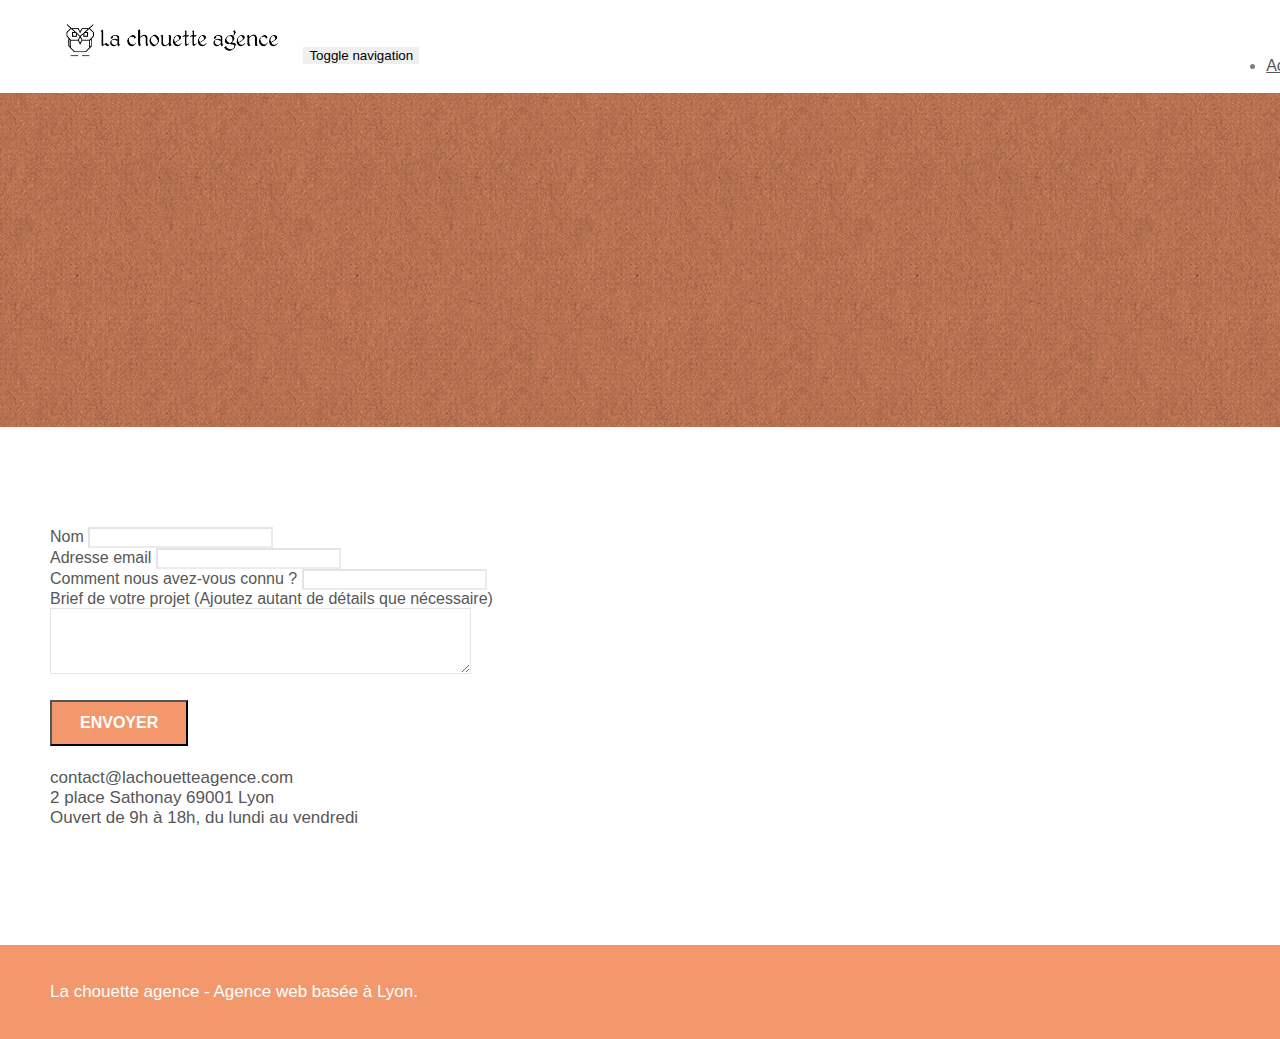
==== contact.html @ 88760e3d "updates to html & css" ====
<!doctype html>
<html lang="Default">
<head>
    <meta charset="utf-8">
    <meta name="keywords" content="">
    <meta name="description" content="">
    <meta name="viewport" content="width=device-width, initial-scale=1.0, viewport-fit=cover">
    <link rel="shortcut icon" type="image/png" href="favicon.jpg">
    
	<link rel="stylesheet" type="text/css" href="./css/bootstrap.min.css">
	<link rel="stylesheet" type="text/css" href="style.css">
	<link rel="stylesheet" type="text/css" href="./css/font-awesome.min.css">
	<link rel="stylesheet" type="text/css" href="./css/et-line.min.css">
	
    
	<script src="./js/jquery-2.1.0.min.js"></script>
	<script src="./js/bootstrap.min.js"></script>
	<script src="./js/blocs.min.js"></script>
	<script src="./js/jqBootstrapValidation.js"></script>
	<script src="./js/formHandler.js"></script>
    <title>page2</title>

    
<!-- Analytics -->
 
<!-- Analytics END -->
    
</head>
<body>
<!-- Principal conteneur -->
<div class="page-container">
    
<!-- bloc-0 -->
<div class="bloc bgc-white l-bloc " id="bloc-0">
	<div class="container bloc-sm">
		<nav class="navbar row">
			<div class="navbar-header">
				<a class="navbar-brand" href="index.html"><img src="img/la-chouette-agence.png" alt="atlanta web design logo" height="40" /></a>
				<button id="nav-toggle" type="button" class="ui-navbar-toggle navbar-toggle" data-toggle="collapse" data-target=".navbar-1">
					<span class="sr-only">Toggle navigation</span><span class="icon-bar"></span><span class="icon-bar"></span><span class="icon-bar"></span>
				</button>
			</div>
			<div class="collapse navbar-collapse navbar-1 special-dropdown-nav">
				<ul class="site-navigation nav navbar-nav">
					<li>
						<a href="index.html">Accueil</a>
					</li>
					<li>
					</li>
					<li>
						<a href="page2.html">page2 &gt;</a>
					</li>
				</ul>
			</div>
		</nav>
	</div>
</div>
<!-- bloc-0 END -->

<!-- bloc-6 -->
<div class="bloc bg-dots-bg bg-repeat bgc-atomic-tangerine d-bloc bloc-bg-texture texture-paper" id="bloc-6">
	<div class="container bloc-lg">
		<div class="row">
			<div class="col-sm-12">
				<h1 class="text-center hero-bloc-text tc-white">
					Parlons web design !
				</h1>
				<p class="text-center mg-lg tc-white tight-width-whitespace">
					Nous sommes ravis que vous souhaitiez collaborer avec notre agence.<br>
					Parlez-nous de votre projet en complétant le formulaire ci-dessous.
				</p>
			</div>
		</div>
	</div>
</div>
<!-- bloc-6 END -->

<!-- bloc-7 -->
<div class="bloc bgc-white l-bloc" id="bloc-7">
	<div class="container bloc-lg">
		<div class="row">
			<div class="col-sm-6">
				<form id="form_1" novalidate success-msg="Your message has been sent." fail-msg="Sorry it seems that our mail server is not responding, Sorry for the inconvenience!">
					<div class="form-group">
						<label>
							Nom
						</label>
						<input id="name" class="form-control" required />
					</div>
					<div class="form-group">
						<label>
							Adresse email
						</label>
						<input id="email" class="form-control" type="email" required />
					</div>
					<div class="form-group">
						<label>
							Comment nous avez-vous connu ?
						</label>
						<input class="form-control" type="email" required id="input_504" />
					</div>
					<div class="form-group">
						<label>
							Brief de votre projet (Ajoutez autant de détails que nécessaire)<br>
						</label><textarea id="message" class="form-control" rows="4" cols="50" required></textarea>
					</div> 
					<button class="bloc-button btn btn-lg btn-block cta-hero btn-atomic-tangerine" type="submit">
						Envoyer
					</button>
				</form>
			</div>
			<div class="col-sm-6">
				<p>
					contact@lachouetteagence.com<br>2 place Sathonay 69001 Lyon<br>Ouvert de 9h à 18h, du lundi au vendredi<br>
				</p>
			</div>
		</div>
	</div>
</div>
<!-- bloc-7 END -->

<!-- ScrollToTop Button -->
<a class="bloc-button btn btn-d scrollToTop" onclick="scrollToTarget('1')"><span class="fa fa-chevron-up"></span></a>
<!-- ScrollToTop Button END-->


<!-- Footer - bloc-8 -->
<div class="bloc bgc-atomic-tangerine d-bloc" id="bloc-8">
	<div class="container bloc-sm">
		<div class="row">
			<div class="col-sm-12">
				<p class="text-center white">
					La chouette agence - Agence web basée à Lyon.<br>
				</p>
				<div class="row row-no-gutters social">
					<div class="col-sm-3">
						<div class="text-center">
							<a class="social" href="index.html"><span class="fa fa-twitter icon-md"></span></a>
						</div>
					</div>
					<div class="col-sm-3">
						<div class="text-center">
							<a class="social" href="index.html"><span class="fa fa-facebook icon-md"></span></a>
						</div>
					</div>
					<div class="col-sm-3">
						<div class="text-center">
							<a class="social" href="index.html"><span class="fa fa-dribbble icon-md"></span></a>
						</div>
					</div>
					<div class="col-sm-3">
						<div class="text-center">
							<a class="social" href="index.html"><span class="fa fa-instagram icon-md"></span></a>
						</div>
					</div>
				</div>
			</div>
		</div>
	</div>
</div>
<!-- Footer - bloc-8 END -->

</div>
<!-- Principal conteneur END -->
    

</body>
</html>
---- style.css ----
body {
    margin: 0;
    padding: 0;
    background: #FFF;
    overflow-x: hidden;
    -webkit-font-smoothing: antialiased;
    -moz-osx-font-smoothing: grayscale;
}

a,
button {
    transition: all .3s ease-in-out;
    outline: none!important;
}

a:hover {
    text-decoration: none;
    cursor: pointer;
}

#page-loading-blocs-notifaction {
    position: fixed;
    top: 0;
    bottom: 0;
    width: 100%;
    z-index: 100000;
    background: #FFFFFF url("img/pageload-spinner.gif") no-repeat center center;
}

.bloc {
    width: 100%;
    clear: both;
    background: 50% 50% no-repeat;
    padding: 0 50px;
    -webkit-background-size: cover;
    -moz-background-size: cover;
    -o-background-size: cover;
    background-size: cover;
    position: relative;
}

.bloc .container {
    padding-left: 0;
    padding-right: 0;
}

.bloc-lg {
    padding: 100px 50px;
}

.bloc-md {
    padding: 50px;
}

.bloc-sm {
    padding: 20px 50px;
}

.bg-center,
.bg-l-edge,
.bg-r-edge,
.bg-t-edge,
.bg-b-edge,
.bg-tl-edge,
.bg-bl-edge,
.bg-tr-edge,
.bg-br-edge,
.bg-repeat {
    -webkit-background-size: auto!important;
    -moz-background-size: auto!important;
    -o-background-size: auto!important;
    background-size: auto!important;
}

.bg-repeat {
    background: repeat;
}

.bg-t-edge {
    background: top no-repeat;
}

.bloc-bg-texture::before {
    content: "";
    background-size: 2px 2px;
    position: absolute;
    top: 0;
    bottom: 0;
    left: 0;
    right: 0;
}

.texture-paper::before {
    background: url("img/texture-paper.png");
    background-size: 280px 280px;
}

.b-parallax {
    background-attachment: fixed;
}

.d-bloc {
    color: rgba(255, 255, 255, .7);
}

.d-bloc button:hover {
    color: rgba(255, 255, 255, .9);
}

.d-bloc .icon-round,
.d-bloc .icon-square,
.d-bloc .icon-rounded,
.d-bloc .icon-semi-rounded-a,
.d-bloc .icon-semi-rounded-b {
    border-color: rgba(255, 255, 255, .9);
}

.d-bloc .divider-h span {
    border-color: rgba(255, 255, 255, .2);
}

.d-bloc .a-btn,
.d-bloc .navbar a,
.d-bloc .navbar-brand,
.d-bloc a .icon-sm,
.d-bloc a .icon-md,
.d-bloc a .icon-lg,
.d-bloc a .icon-xl,
.d-bloc h1 a,
.d-bloc h2 a,
.d-bloc h3 a,
.d-bloc h4 a,
.d-bloc h5 a,
.d-bloc h6 a,
.d-bloc p a {
    color: rgba(255, 255, 255, .6);
}

.d-bloc .a-btn:hover,
.d-bloc .navbar a:hover,
.d-bloc .navbar-brand:hover,
.d-bloc a:hover .icon-sm,
.d-bloc a:hover .icon-md,
.d-bloc a:hover .icon-lg,
.d-bloc a:hover .icon-xl,
.d-bloc h1 a:hover,
.d-bloc h2 a:hover,
.d-bloc h3 a:hover,
.d-bloc h4 a:hover,
.d-bloc h5 a:hover,
.d-bloc h6 a:hover,
.d-bloc p a:hover {
    color: rgba(255, 255, 255, 1);
}

.d-bloc .navbar-toggle .icon-bar {
    background: rgba(255, 255, 255, 1);
}

.d-bloc .btn-wire,
.d-bloc .btn-wire:hover {
    color: rgba(255, 255, 255, 1);
    border-color: rgba(255, 255, 255, 1);
}

.d-bloc .panel {
    color: rgba(0, 0, 0, .5);
}

.d-bloc .panel button:hover {
    color: rgba(0, 0, 0, .7);
}

.d-bloc .panel icon {
    border-color: rgba(0, 0, 0, .7);
}

.d-bloc .panel .divider-h span {
    border-color: rgba(0, 0, 0, .1);
}

.d-bloc .panel .a-btn {
    color: rgba(0, 0, 0, .6);
}

.d-bloc .panel .a-btn:hover {
    color: rgba(0, 0, 0, 1);
}

.d-bloc .panel .btn-wire,
.d-bloc .panel .btn-wire:hover {
    color: rgba(0, 0, 0, .7);
    border-color: rgba(0, 0, 0, .3);
}

.d-bloc .panel,
.l-bloc {
    color: rgba(0, 0, 0, .5);
}

.d-bloc .panel button:hover,
.l-bloc button:hover {
    color: rgba(0, 0, 0, .7);
}

.l-bloc .icon-round,
.l-bloc .icon-square,
.l-bloc .icon-rounded,
.l-bloc .icon-semi-rounded-a,
.l-bloc .icon-semi-rounded-b {
    border-color: rgba(0, 0, 0, .7);
}

.d-bloc .panel .divider-h span,
.l-bloc .divider-h span {
    border-color: rgba(0, 0, 0, .1);
}

.d-bloc .panel .a-btn,
.l-bloc .a-btn,
.l-bloc .navbar a,
.l-bloc .navbar-brand,
.l-bloc a .icon-sm,
.l-bloc a .icon-md,
.l-bloc a .icon-lg,
.l-bloc a .icon-xl,
.l-bloc h1 a,
.l-bloc h2 a,
.l-bloc h3 a,
.l-bloc h4 a,
.l-bloc h5 a,
.l-bloc h6 a,
.l-bloc p a {
    color: rgba(0, 0, 0, .6);
}

.d-bloc .panel .a-btn:hover,
.l-bloc .a-btn:hover,
.l-bloc .navbar a:hover,
.l-bloc .navbar-brand:hover,
.l-bloc a:hover .icon-sm,
.l-bloc a:hover .icon-md,
.l-bloc a:hover .icon-lg,
.l-bloc a:hover .icon-xl,
.l-bloc h1 a:hover,
.l-bloc h2 a:hover,
.l-bloc h3 a:hover,
.l-bloc h4 a:hover,
.l-bloc h5 a:hover,
.l-bloc h6 a:hover,
.l-bloc p a:hover {
    color: rgba(0, 0, 0, 1);
}

.l-bloc .navbar-toggle .icon-bar {
    color: rgba(0, 0, 0, .6);
}

.d-bloc .panel .btn-wire,
.d-bloc .panel .btn-wire:hover,
.l-bloc .btn-wire,
.l-bloc .btn-wire:hover {
    color: rgba(0, 0, 0, .7);
    border-color: rgba(0, 0, 0, .3);
}

.voffset {
    margin-top: 30px;
}

.voffset-lg {
    margin-top: 80px;
}

.row-no-gutters {
    margin-right: 0;
    margin-left: 0;
}

.row.row-no-gutters > [class^="col-"],
.row.row-no-gutters > [class*=" col-"] {
    padding-right: 0;
    padding-left: 0;
}

#bloc-1-hero h1 {
    font-size: 32px;
}

.navbar {
    margin-bottom: 0;
    z-index: 1;
}

.navbar-brand {
    height: auto;
    padding: 3px 15px;
    font-size: 25px;
    font-weight: normal;
    font-weight: 600;
    line-height: 44px;
}

.navbar-brand img {
    max-height: 200px;
    margin: 0 5px 0 0;
    display: inline;
}

.navbar-brand img[src$=svg] {
    min-width: 100px;
}

.nav-center .navbar-brand img {
    margin: 0;
}

.navbar .nav {
    padding-top: 2px;
    margin-right: -16px;
    float: right;
    z-index: 1;
}

.nav > li {
    float: left;
    margin-top: 4px;
    font-size: 16px;
}

.navbar-nav .open .dropdown-menu > li > a {
    text-align: inherit;
}

.nav > li a:hover,
.nav > li a:focus {
    background: transparent;
}

.navbar-toggle {
    margin: 10px 10px 0 0;
    border: 0px;
}

.navbar-toggle:hover {
    background: transparent!important;
}

.navbar-toggle .icon-bar {
    background-color: rgba(0, 0, 0, .5);
    width: 26px;
}

.nav-invert .navbar .nav {
    float: left;
}

.nav-invert .navbar-header,
.nav-invert .navbar-brand {
    float: right;
    position: relative;
    z-index: 2;
}

@media (min-width: 768px) {
    .site-navigation {
        position: absolute;
        top: 50%;
        right: 20px;
        transform: translate(0, -50%);
        -webkit-transform: translateY(-50%);
    }
    .nav > li .dropdown-menu a,
    .nav > li .dropdown-menu a:hover {
        color: #484848;
    }
    .nav-invert .site-navigation {
        left: 0;
        right: 0;
    }
    .nav-center {
        text-align: center;
    }
    .nav-center .navbar-header {
        width: 100%;
    }
    .nav-center .navbar-header,
    .nav-center .navbar-brand,
    .nav-center .nav > li {
        float: none;
        display: inline-block;
    }
    .nav-center .site-navigation {
        position: relative;
        width: 100%;
        right: 0;
        margin-right: 0px;
        margin-top: 20px;
    }
    .nav-center.mini-nav .navbar-toggle {
        float: none;
        margin: 10px auto 0;
    }
}

.nav > li > .dropdown a {
    background: none!important;
    display: block;
    padding: 14px 15px;
}

nav .caret {
    margin: 0 5px;
}

.dropdown-menu .dropdown-menu {
    top: -8px;
    left: 100%;
}

.dropdown-menu .dropmenu-flow-right {
    top: 100%;
    left: 0;
    margin-left: -1px;
    border-top-left-radius: 0;
    border-top-right-radius: 0;
}

.dropdown-menu .dropdown span {
    border: 4px solid black;
    border-top-color: transparent;
    border-right-color: transparent;
    border-bottom-color: transparent;
    margin: 6px -5px 0 0!important;
    float: right;
}

.mg-md {
    margin-top: 10px;
    margin-bottom: 20px;
}

.mg-lg {
    margin-top: 10px;
    margin-bottom: 40px;
}

.btn {
    margin: 0 5px 5px 0;
}

.btn.pull-right {
    margin: 0 0 5px 5px;
}

.btn-d,
.btn-d:hover,
.btn-d:focus {
    color: #FFF;
    background: rgba(0, 0, 0, .3);
}

button {
    outline: none!important;
}

.btn-rd {
    border-radius: 40px;
}

.btn-clean {
    border: 1px solid rgba(0, 0, 0, .08);
    border-bottom-color: rgba(0, 0, 0, .1);
    text-shadow: 0 1px 0 rgba(0, 0, 1, .1);
    box-shadow: 0 1px 3px rgba(0, 0, 1, .25), inset 0 1px 0 0 rgba(255, 255, 255, .15);
}

.icon-md {
    font-size: 30px!important;
}

.icon-lg {
    font-size: 60px!important;
}

.sm-shadow {
    text-shadow: 0 1px 2px rgba(0, 0, 0, .3);
}

.panel-sq,
.panel-sq .panel-heading,
.panel-sq .panel-footer {
    border-radius: 0;
}

.panel-rd {
    border-radius: 30px;
}

.panel-rd .panel-heading {
    border-radius: 29px 29px 0 0;
}

.panel-rd .panel-footer {
    border-radius: 0 0 29px 29px;
}

.form-control {
    border-color: rgba(0, 0, 0, .1);
    box-shadow: none;
}

.scrollToTop {
    width: 40px;
    height: 40px;
    position: fixed;
    bottom: 20px;
    right: 20px;
    opacity: 0;
    z-index: 500;
    transition: all .3s ease-in-out;
}

.scrollToTop span {
    margin-top: 6px;
}

.showScrollTop {
    font-size: 14px;
    opacity: 1;
}

a[data-lightbox] {
    position: relative;
    display: block;
    text-align: center;
}

a[data-lightbox]:hover::before {
    content: "+";
    font-family: "HelveticaNeue-Light", "Helvetica Neue Light", "Helvetica Neue", Helvetica, Arial;
    font-size: 32px;
    width: 50px;
    height: 50px;
    margin-left: -25px;
    border-radius: 50%;
    background: rgba(0, 0, 0, .6);
    color: #FFF;
    font-weight: 100;
    z-index: 1;
    position: absolute;
    top: 50%;
    transform: translateY(-50%);
    -webkit-transform: translateY(-50%);
}

a[data-lightbox]:hover img {
    opacity: 0.6;
    -webkit-animation-fill-mode: none;
    animation-fill-mode: none;
}

#lightbox-modal {
    display: flex;
    align-items: center;
}

#lightbox-modal .modal-dialog {
    width: 90%;
    max-width: 900px;
    margin: 0 auto 0;
}

#lightbox-modal .modal-dialog img {
    max-height: 90vh;
    margin: 0 auto;
}

.lightbox-caption {
    padding: 20px;
    color: #FFF;
    background: rgba(0, 0, 0, .5);
    position: absolute;
    left: 15px;
    right: 15px;
    bottom: 5px;
}

.close-lightbox {
    color: #FFF;
    font-size: 30px;
    position: absolute;
    top: 20px;
    right: 20px;
    z-index: 20;
    background: rgba(0, 0, 0, .5);
    border: none;
    line-height: 30px;
    padding: 0 9px 5px;
    opacity: 0.3;
}

.close-lightbox:hover,
.next-lightbox:hover,
.prev-lightbox:hover {
    opacity: 1.0;
    color: #FFF;
}

.next-lightbox,
.prev-lightbox {
    font-size: 20px;
    color: rgba(255, 255, 255, .9);
    background: rgba(0, 0, 0, .5);
    transition: all .2s ease-in-out;
    position: absolute;
    top: 45%;
    z-index: 1;
    opacity: 0.4;
}

.next-lightbox {
    padding: 6px 8px 1px 13px;
    right: 25px;
}

.prev-lightbox {
    padding: 6px 13px 1px 10px;
    left: 25px;
}

.snapshot-lb .modal-body {
    padding-bottom: 45px;
}

.snapshot-lb .lightbox-caption {
    padding: 0;
    color: rgba(0, 0, 0, .5);
    background: none;
}

h1,
h2,
h3,
h4,
h5,
h6,
p,
label,
.btn,
a {
    font-family: "helvetica";
    font-weight: 400;
    color: #575757!important;
}

.container {
    max-width: 1000px;
}

.hero-bloc-text {
    font-size: 38px;
}

.hero-bloc-text-sub {
    font-size: 36px;
}

.statement-bloc-text {
    line-height: 26px;
    font-style: italic;
    font-size: 20px;
    text-align: center;
    font-weight: lighter;
    max-width: 520px;
    margin: auto auto auto auto;
}

p {
    font-size: 17px;
}

.tight-width-whitespace {
    max-width: 600px;
    margin: auto auto auto auto;
}

.h1 {
    font-size: 20px;
    font-family: "Open Sans";
}

.cta-hero {
    margin-top: 22px;
    color: #FFFFFF!important;
    text-transform: uppercase;
    padding: 12px 28px 12px 28px;
    font-size: 16px;
    font-weight: 700;
}

.social {
    max-width: 400px;
    margin: auto auto auto auto;
}

h2 {
    font-size: 28px;
    line-height: 1.4em;
    position: relative;
}

h3 {
    font-size: 20px;
    text-transform: uppercase;
    font-weight: 700;
    color: #333333!important;
}

.med-width-whitespace {
    max-width: 800px;
    margin: auto auto auto auto;
    box-shadow: 0px 0px 0px #000000;
}

h1 {
    color: #333333!important;
}

h4 {
    color: #333333!important;
}

.icons {
    margin-bottom: 14px;
    margin-top: 24px;
}

.white {
    color: #FFFFFF!important;
}

.portfolio-thumb {
    margin-bottom: 24px;
}

.portfolio-row {
    margin-bottom: 44px;
    margin-top: 50px;
}

.avatar {
    box-shadow: 0px 4px 9px rgba(0, 0, 0, 0.3);
}

.black-background {
    background-color: #303030;
    padding: 40px 40px 40px 40px;
}

.bold-link {
    font-weight: 900;
    text-decoration: underline!important;
}

.bgc-white {
    background-color: #FFFFFF;
}

.bgc-dark-slate-blue {
    background-color: #364577;
}

.bgc-atomic-tangerine {
    background-color: #F3976C;
}

.tc-white {
    color: #F3976C!important;
}

.btn-atomic-tangerine {
    background: #F3976C;
    color: #FFFFFF!important;
}

.btn-atomic-tangerine:hover {
    background: #c27956!important;
    color: #FFFFFF!important;
}

.ltc-white {
    color: #FFFFFF!important;
}

.ltc-white:hover {
    color: #cccccc!important;
}

.ltc-atomic-tangerine {
    color: #F3976C!important;
}

.ltc-atomic-tangerine:hover {
    color: #c27956!important;
}

.icon-dark-slate-blue {
    color: #364577!important;
    border-color: #364577!important;
}

.bg-dots-bg {
    background-image: url("img/dots-bg.png");
}

.bg-lines-h2-bg {
    background-image: url("img/lines-h2-bg.png");
}

.bg-banniere {
    background-image: url("img/la-chouette-agence-banniere.jpg");
}

.bg-presentation {
    background-image: url("img/image-de-presentation.bmp");
}

@media (max-width: 1024px) {
    .bloc {
        padding-left: 20px;
        padding-right: 20px;
    }
    .bloc.full-width-bloc,
    .bloc-tile-2.full-width-bloc .container,
    .bloc-tile-3.full-width-bloc .container,
    .bloc-tile-4.full-width-bloc .container {
        padding-left: 0;
        padding-right: 0;
    }
}

@media (max-width: 992px) and (min-width: 768px) {
    .navbar .nav {
        max-width: 80%
    }
    .nav-center.navbar .nav {
        max-width: 100%
    }
}

@media only screen and (min-device-width: 768px) and (max-device-width: 1024px) and (orientation: landscape) {
    .b-parallax {
        background-attachment: scroll;
    }
}

@media only screen and (min-device-width: 1024px) and (max-device-width: 1366px) and (-webkit-min-device-pixel-ratio: 1.5) {
    .b-parallax {
        background-attachment: scroll;
    }
}

@media (max-width: 991px) {
    .container {
        width: 100%;
    }
    .b-parallax {
        background-attachment: scroll;
    }
    .page-container,
    #hero-bloc {
        overflow-x: hidden;
        position: relative;
    }
    .bloc {
        padding-left: constant(safe-area-inset-left);
        padding-right: constant(safe-area-inset-right);
    }
    .bloc-group,
    .bloc-group .bloc {
        display: block;
        width: 100%;
    }
    .bloc-fill-screen .fill-bloc-top-edge,
    .bloc-fill-screen .fill-bloc-bottom-edge {
        padding: 0 20px;
        padding-left: constant(safe-area-inset-left);
        padding-right: constant(safe-area-inset-right);
    }
}

@media (max-width: 767px) {
    .page-container {
        overflow-x: hidden;
        position: relative;
    }
    h1,
    h2,
    h3,
    h4,
    h5,
    h6,
    p,
    #disqus_thread {
        padding-left: 10px!important;
        padding-right: 10px!important;
    }
    .b-parallax {
        background-attachment: scroll;
    }
    .navbar .nav {
        padding-top: 0;
        border-top: 1px solid rgba(0, 0, 0, .2);
        float: none!important;
    }
    .navbar.row {
        margin-left: 0;
        margin-right: 0;
    }
    .site-navigation {
        position: inherit;
        transform: none;
        -webkit-transform: none;
        -ms-transform: none;
    }
    .nav > li {
        margin-top: 0;
        border-bottom: 1px solid rgba(0, 0, 0, .1);
        background: rgba(0, 0, 0, .05);
        text-align: left;
        padding-left: 15px;
        width: 100%;
    }
    .nav > li:hover {
        background: rgba(0, 0, 0, .08);
    }
    .dropdown .dropdown a .caret {
        float: none;
        margin: 5px 0 0 10px!important;
        border: 4px solid black;
        border-bottom-color: transparent;
        border-right-color: transparent;
        border-left-color: transparent;
    }
    #hero-bloc .navbar .nav {
        background: rgba(0, 0, 0, .8);
    }
    #hero-bloc .navbar .nav a {
        color: rgba(255, 255, 255, .6);
    }
    .hero {
        padding: 50px 0;
    }
    .hero-nav {
        left: -1px;
        right: -1px;
    }
    .navbar-collapse {
        padding: 0;
        overflow-x: hidden;
        -webkit-box-shadow: none;
        box-shadow: none;
    }
    .navbar-brand img {
        max-height: 40px;
        width: auto;
    }
    .nav-invert .navbar-header {
        float: none;
        width: 100%;
    }
    .nav-invert .navbar-toggle {
        float: left;
        margin-left: 10px;
    }
    .bloc {
        padding-left: 0;
        padding-right: 0;
    }
    .bloc-xxl,
    .bloc-xl,
    .bloc-lg {
        padding: 40px 0;
    }
    .bloc-sm,
    .bloc-md {
        padding-left: 0;
        padding-right: 0;
    }
    .bloc-tile-2 .container,
    .bloc-tile-3 .container,
    .bloc-tile-4 .container,
    .bloc-fill-screen .fill-bloc-top-edge,
    .bloc-fill-screen .fill-bloc-bottom-edge {
        padding-left: 0;
        padding-right: 0;
    }
    .a-block {
        padding: 0 10px;
    }
    .btn-dwn {
        display: none;
    }
    .voffset {
        margin-top: 5px;
    }
    .voffset-md {
        margin-top: 20px;
    }
    .voffset-lg {
        margin-top: 30px;
    }
    form {
        padding: 5px;
    }
    .close-lightbox {
        display: inline-block;
    }
    .blocsapp-device-iphone5 {
        background-size: 216px 425px;
        padding-top: 60px;
        width: 216px;
        height: 425px;
    }
    .blocsapp-device-iphone5 img {
        width: 180px;
        height: 320px;
    }
}

@media (max-width: 400px) {
    .bloc {
        padding-left: 0;
        padding-right: 0;
    }
}

@media (max-width: 767px) {
    .bloc-mob-center-text {
        text-align: center;
    }
}
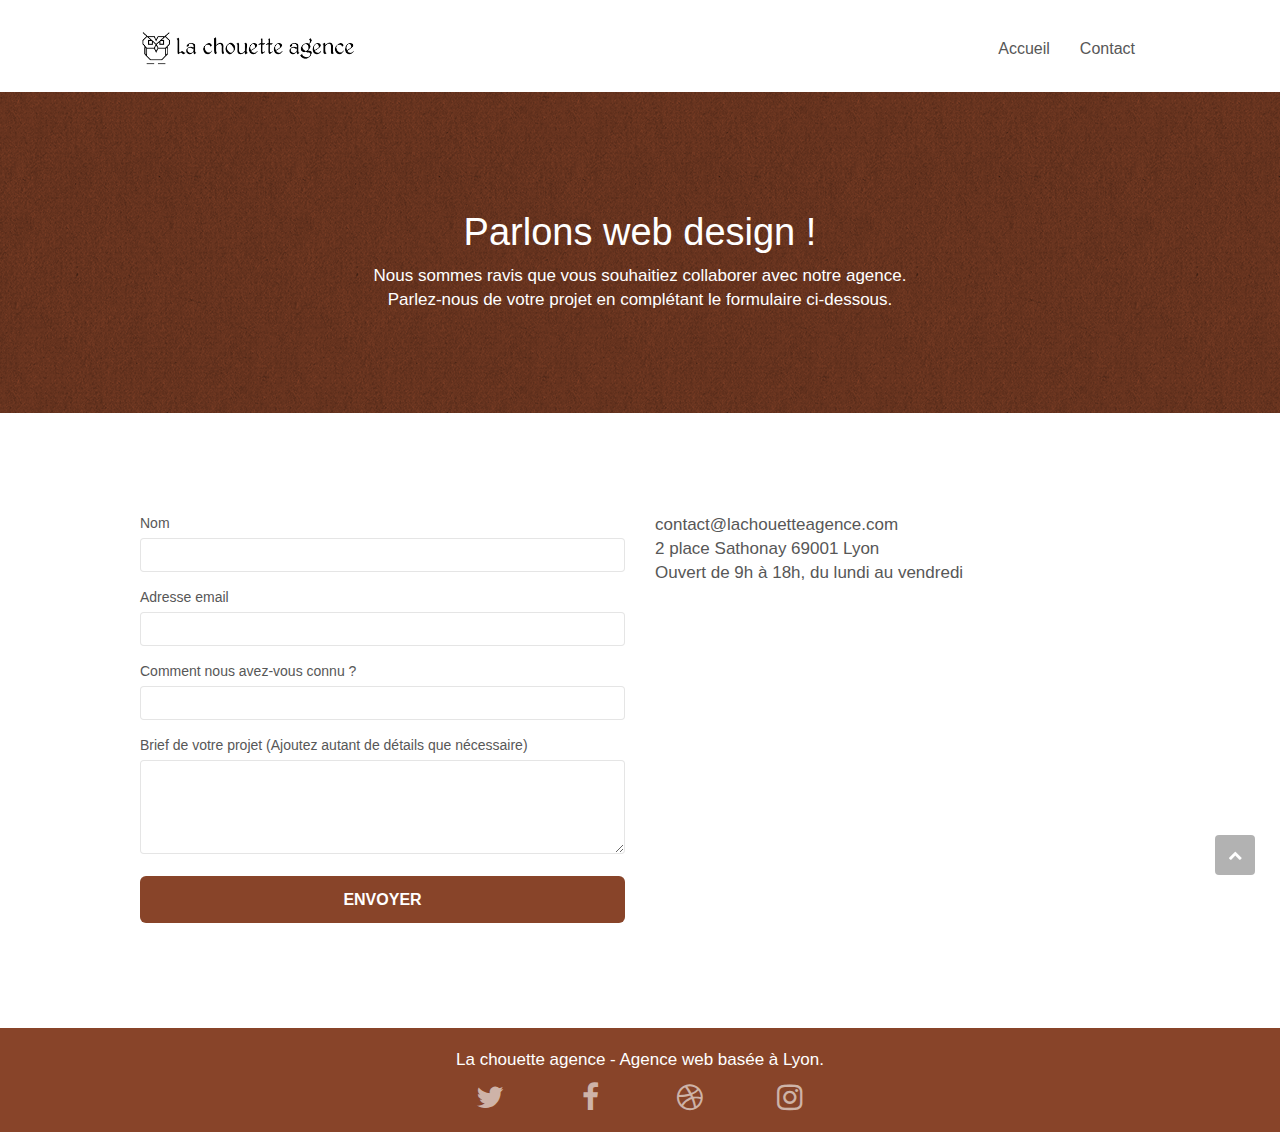
==== commit b975def6: "updates to html, css & img" ====
--- a/contact.html
+++ b/contact.html
@@ -1,168 +1,180 @@
 <!doctype html>
-<html lang="Default">
+<html lang="fr">
+
 <head>
-    <meta charset="utf-8">
-    <meta name="keywords" content="">
-    <meta name="description" content="">
-    <meta name="viewport" content="width=device-width, initial-scale=1.0, viewport-fit=cover">
-    <link rel="shortcut icon" type="image/png" href="favicon.jpg">
-    
-	<link rel="stylesheet" type="text/css" href="./css/bootstrap.min.css">
+	<meta charset="utf-8">
+	<meta name="description"
+		content="La chouette agence est une agence de web design, basée à Lyon, qui aide les entreprises à devenir attractives et visibles sur internet.">
+	<meta name="viewport" content="width=device-width, initial-scale=1.0, viewport-fit=cover">
+	<link rel="shortcut icon" type="image/png" href="favicon.jpg">
+
+	<link rel="stylesheet" type="text/css" href="./css/bootstrap.css">
 	<link rel="stylesheet" type="text/css" href="style.css">
-	<link rel="stylesheet" type="text/css" href="./css/font-awesome.min.css">
-	<link rel="stylesheet" type="text/css" href="./css/et-line.min.css">
-	
-    
-	<script src="./js/jquery-2.1.0.min.js"></script>
-	<script src="./js/bootstrap.min.js"></script>
-	<script src="./js/blocs.min.js"></script>
+	<link rel="stylesheet" type="text/css" href="./css/font-awesome.css">
+	<link rel="stylesheet" type="text/css" href="./css/et-line.css">
+
+
+	<script src="./js/jquery-2.1.0.js"></script>
+	<script src="./js/bootstrap.js"></script>
+	<script src="./js/blocs.js"></script>
 	<script src="./js/jqBootstrapValidation.js"></script>
 	<script src="./js/formHandler.js"></script>
-    <title>page2</title>
 
-    
-<!-- Analytics -->
- 
-<!-- Analytics END -->
-    
-</head>
-<body>
-<!-- Principal conteneur -->
-<div class="page-container">
-    
-<!-- bloc-0 -->
-<div class="bloc bgc-white l-bloc " id="bloc-0">
-	<div class="container bloc-sm">
-		<nav class="navbar row">
-			<div class="navbar-header">
-				<a class="navbar-brand" href="index.html"><img src="img/la-chouette-agence.png" alt="atlanta web design logo" height="40" /></a>
-				<button id="nav-toggle" type="button" class="ui-navbar-toggle navbar-toggle" data-toggle="collapse" data-target=".navbar-1">
-					<span class="sr-only">Toggle navigation</span><span class="icon-bar"></span><span class="icon-bar"></span><span class="icon-bar"></span>
-				</button>
-			</div>
-			<div class="collapse navbar-collapse navbar-1 special-dropdown-nav">
-				<ul class="site-navigation nav navbar-nav">
-					<li>
-						<a href="index.html">Accueil</a>
-					</li>
-					<li>
-					</li>
-					<li>
-						<a href="page2.html">page2 &gt;</a>
-					</li>
-				</ul>
-			</div>
-		</nav>
-	</div>
-</div>
-<!-- bloc-0 END -->
-
-<!-- bloc-6 -->
-<div class="bloc bg-dots-bg bg-repeat bgc-atomic-tangerine d-bloc bloc-bg-texture texture-paper" id="bloc-6">
-	<div class="container bloc-lg">
-		<div class="row">
-			<div class="col-sm-12">
-				<h1 class="text-center hero-bloc-text tc-white">
-					Parlons web design !
-				</h1>
-				<p class="text-center mg-lg tc-white tight-width-whitespace">
-					Nous sommes ravis que vous souhaitiez collaborer avec notre agence.<br>
-					Parlez-nous de votre projet en complétant le formulaire ci-dessous.
-				</p>
-			</div>
-		</div>
-	</div>
-</div>
-<!-- bloc-6 END -->
-
-<!-- bloc-7 -->
-<div class="bloc bgc-white l-bloc" id="bloc-7">
-	<div class="container bloc-lg">
-		<div class="row">
-			<div class="col-sm-6">
-				<form id="form_1" novalidate success-msg="Your message has been sent." fail-msg="Sorry it seems that our mail server is not responding, Sorry for the inconvenience!">
-					<div class="form-group">
-						<label>
-							Nom
-						</label>
-						<input id="name" class="form-control" required />
-					</div>
-					<div class="form-group">
-						<label>
-							Adresse email
-						</label>
-						<input id="email" class="form-control" type="email" required />
-					</div>
-					<div class="form-group">
-						<label>
-							Comment nous avez-vous connu ?
-						</label>
-						<input class="form-control" type="email" required id="input_504" />
-					</div>
-					<div class="form-group">
-						<label>
-							Brief de votre projet (Ajoutez autant de détails que nécessaire)<br>
-						</label><textarea id="message" class="form-control" rows="4" cols="50" required></textarea>
-					</div> 
-					<button class="bloc-button btn btn-lg btn-block cta-hero btn-atomic-tangerine" type="submit">
-						Envoyer
-					</button>
-				</form>
-			</div>
-			<div class="col-sm-6">
-				<p>
-					contact@lachouetteagence.com<br>2 place Sathonay 69001 Lyon<br>Ouvert de 9h à 18h, du lundi au vendredi<br>
-				</p>
-			</div>
-		</div>
-	</div>
-</div>
-<!-- bloc-7 END -->
-
-<!-- ScrollToTop Button -->
-<a class="bloc-button btn btn-d scrollToTop" onclick="scrollToTarget('1')"><span class="fa fa-chevron-up"></span></a>
-<!-- ScrollToTop Button END-->
+	<title>Contact - La chouette agence, design de site web sur Lyon</title>
 
 
-<!-- Footer - bloc-8 -->
-<div class="bloc bgc-atomic-tangerine d-bloc" id="bloc-8">
-	<div class="container bloc-sm">
-		<div class="row">
-			<div class="col-sm-12">
-				<p class="text-center white">
-					La chouette agence - Agence web basée à Lyon.<br>
-				</p>
-				<div class="row row-no-gutters social">
-					<div class="col-sm-3">
-						<div class="text-center">
-							<a class="social" href="index.html"><span class="fa fa-twitter icon-md"></span></a>
-						</div>
+	<!-- Analytics -->
+
+	<!-- Analytics END -->
+
+</head>
+
+<body>
+	<!-- Page container -->
+	<div class="page-container">
+
+		<!-- Header -->
+		<header class="bloc bgc-white l-bloc " id="bloc-0">
+			<div class="container bloc-sm">
+				<nav class="navbar row">
+					<div class="navbar-header">
+						<a class="navbar-brand" href="index.html"><img src="img/la-chouette-agence.png"
+								alt="atlanta web design logo" height="40" /></a>
+						<button id="nav-toggle" type="button" class="ui-navbar-toggle navbar-toggle"
+							data-toggle="collapse" data-target=".navbar-1">
+							<span class="sr-only">Toggle navigation</span><span class="icon-bar"></span><span
+								class="icon-bar"></span><span class="icon-bar"></span>
+						</button>
 					</div>
-					<div class="col-sm-3">
-						<div class="text-center">
-							<a class="social" href="index.html"><span class="fa fa-facebook icon-md"></span></a>
-						</div>
+					<div class="collapse navbar-collapse navbar-1 special-dropdown-nav">
+						<ul class="site-navigation nav navbar-nav">
+							<li>
+								<a href="index.html">Accueil</a>
+							</li>
+							<li>
+								<a href="contact.html">Contact</a>
+							</li>
+						</ul>
 					</div>
-					<div class="col-sm-3">
-						<div class="text-center">
-							<a class="social" href="index.html"><span class="fa fa-dribbble icon-md"></span></a>
-						</div>
-					</div>
-					<div class="col-sm-3">
-						<div class="text-center">
-							<a class="social" href="index.html"><span class="fa fa-instagram icon-md"></span></a>
+				</nav>
+			</div>
+		</header>
+
+		<!-- Main container -->
+		<main>
+
+			<!-- Section request -->
+			<section class="bloc bg-dots-bg bg-repeat bgc-atomic-tangerine d-bloc bloc-bg-texture texture-paper"
+				id="bloc-6">
+				<div class="container bloc-lg">
+					<div class="row">
+						<div class="col-sm-12">
+							<h1 class="text-center hero-bloc-text white">
+								Parlons web design !
+							</h1>
+							<p class="text-center mg-lg white tight-width-whitespace">
+								Nous sommes ravis que vous souhaitiez collaborer avec notre agence.<br>
+								Parlez-nous de votre projet en complétant le formulaire ci-dessous.
+							</p>
 						</div>
 					</div>
 				</div>
-			</div>
-		</div>
+			</section>
+
+			<!-- Section form -->
+			<section class="bloc bgc-white l-bloc" id="bloc-7">
+				<div class="container bloc-lg">
+					<div class="row">
+						<div class="col-sm-6">
+							<form id="form_1" novalidate success-msg="Your message has been sent."
+								fail-msg="Sorry it seems that our mail server is not responding, Sorry for the inconvenience!">
+								<div class="form-group">
+									<label>
+										Nom
+									</label>
+									<input id="name" class="form-control" required />
+								</div>
+								<div class="form-group">
+									<label>
+										Adresse email
+									</label>
+									<input id="email" class="form-control" type="email" required />
+								</div>
+								<div class="form-group">
+									<label>
+										Comment nous avez-vous connu ?
+									</label>
+									<input class="form-control" type="email" required id="input_504" />
+								</div>
+								<div class="form-group">
+									<label>
+										Brief de votre projet (Ajoutez autant de détails que nécessaire)<br>
+									</label><textarea id="message" class="form-control" rows="4" cols="50"
+										required></textarea>
+								</div>
+								<button class="bloc-button btn btn-lg btn-block cta-hero btn-atomic-tangerine"
+									type="submit">
+									Envoyer
+								</button>
+							</form>
+						</div>
+						<div class="col-sm-6">
+							<p>
+								contact@lachouetteagence.com<br>2 place Sathonay 69001 Lyon<br>Ouvert de 9h à 18h, du
+								lundi au vendredi<br>
+							</p>
+						</div>
+					</div>
+				</div>
+			</section>
+
+			<!-- Button ScrollToTop -->
+			<a class="bloc-button btn btn-d scrollToTop" onclick="scrollToTarget('1')"><span
+					class="fa fa-chevron-up"></span></a>
+
+			<!-- Footer -->
+			<footer class="bloc bgc-atomic-tangerine d-bloc" id="bloc-8">
+				<div class="container bloc-sm">
+					<div class="row">
+						<div class="col-sm-12">
+							<p class="text-center white">
+								La chouette agence - Agence web basée à Lyon.<br>
+							</p>
+							<div class="row row-no-gutters social">
+								<div class="col-sm-3">
+									<div class="text-center">
+										<a class="social" href="index.html"><span
+												class="fa fa-twitter icon-md"></span></a>
+									</div>
+								</div>
+								<div class="col-sm-3">
+									<div class="text-center">
+										<a class="social" href="index.html"><span
+												class="fa fa-facebook icon-md"></span></a>
+									</div>
+								</div>
+								<div class="col-sm-3">
+									<div class="text-center">
+										<a class="social" href="index.html"><span
+												class="fa fa-dribbble icon-md"></span></a>
+									</div>
+								</div>
+								<div class="col-sm-3">
+									<div class="text-center">
+										<a class="social" href="index.html"><span
+												class="fa fa-instagram icon-md"></span></a>
+									</div>
+								</div>
+							</div>
+						</div>
+					</div>
+				</div>
+			</footer>
+
+		</main>
+
 	</div>
-</div>
-<!-- Footer - bloc-8 END -->
-
-</div>
-<!-- Principal conteneur END -->
-    
 
 </body>
-</html>
+
+</html>--- a/style.css
+++ b/style.css
@@ -516,13 +516,13 @@
     position: fixed;
     bottom: 20px;
     right: 20px;
-    opacity: 0;
     z-index: 500;
     transition: all .3s ease-in-out;
 }
 
 .scrollToTop span {
     margin-top: 6px;
+    color: #FFFFFF;
 }
 
 .showScrollTop {
@@ -700,6 +700,8 @@
 }
 
 .social {
+    display: flex;
+    justify-content: space-around;
     max-width: 400px;
     margin: auto auto auto auto;
 }
@@ -742,6 +744,7 @@
 
 .portfolio-thumb {
     margin-bottom: 24px;
+    margin-inline: auto;
 }
 
 .portfolio-row {
@@ -754,11 +757,12 @@
 }
 
 .black-background {
-    background-color: #303030;
+    background-color: #331010;
     padding: 40px 40px 40px 40px;
 }
 
 .bold-link {
+    font-size: 22px;
     font-weight: 900;
     text-decoration: underline!important;
 }
@@ -772,7 +776,7 @@
 }
 
 .bgc-atomic-tangerine {
-    background-color: #F3976C;
+    background-color: #884429;
 }
 
 .tc-white {
@@ -780,7 +784,7 @@
 }
 
 .btn-atomic-tangerine {
-    background: #F3976C;
+    background: #884429;
     color: #FFFFFF!important;
 }
 
@@ -823,7 +827,7 @@
 }
 
 .bg-presentation {
-    background-image: url("img/image-de-presentation.bmp");
+    background-image: url("img/image-de-presentation.jpg");
 }
 
 @media (max-width: 1024px) {
--- a/css/et-line.css
+++ b/css/et-line.css
@@ -0,0 +1,519 @@
+@font-face {
+    font-family: et-line;
+    src: url(../fonts/et-line.eot);
+    src: url(../fonts/et-line.eot?#iefix) format('embedded-opentype'), url(../fonts/et-line.woff) format('woff'), url(../fonts/et-line.ttf) format('truetype'), url(../fonts/et-line.svg#et-line) format('svg');
+    font-weight: 400;
+    font-style: normal
+}
+
+.et-icon-adjustments,
+.et-icon-alarmclock,
+.et-icon-anchor,
+.et-icon-aperture,
+.et-icon-attachment,
+.et-icon-bargraph,
+.et-icon-basket,
+.et-icon-beaker,
+.et-icon-bike,
+.et-icon-book-open,
+.et-icon-briefcase,
+.et-icon-browser,
+.et-icon-calendar,
+.et-icon-camera,
+.et-icon-caution,
+.et-icon-chat,
+.et-icon-circle-compass,
+.et-icon-clipboard,
+.et-icon-clock,
+.et-icon-cloud,
+.et-icon-compass,
+.et-icon-desktop,
+.et-icon-dial,
+.et-icon-document,
+.et-icon-documents,
+.et-icon-download,
+.et-icon-dribbble,
+.et-icon-edit,
+.et-icon-envelope,
+.et-icon-expand,
+.et-icon-facebook,
+.et-icon-flag,
+.et-icon-focus,
+.et-icon-gears,
+.et-icon-genius,
+.et-icon-gift,
+.et-icon-global,
+.et-icon-globe,
+.et-icon-googleplus,
+.et-icon-grid,
+.et-icon-happy,
+.et-icon-hazardous,
+.et-icon-heart,
+.et-icon-hotairballoon,
+.et-icon-hourglass,
+.et-icon-key,
+.et-icon-laptop,
+.et-icon-layers,
+.et-icon-lifesaver,
+.et-icon-lightbulb,
+.et-icon-linegraph,
+.et-icon-linkedin,
+.et-icon-lock,
+.et-icon-magnifying-glass,
+.et-icon-map,
+.et-icon-map-pin,
+.et-icon-megaphone,
+.et-icon-mic,
+.et-icon-mobile,
+.et-icon-newspaper,
+.et-icon-notebook,
+.et-icon-paintbrush,
+.et-icon-paperclip,
+.et-icon-pencil,
+.et-icon-phone,
+.et-icon-picture,
+.et-icon-pictures,
+.et-icon-piechart,
+.et-icon-presentation,
+.et-icon-pricetags,
+.et-icon-printer,
+.et-icon-profile-female,
+.et-icon-profile-male,
+.et-icon-puzzle,
+.et-icon-quote,
+.et-icon-recycle,
+.et-icon-refresh,
+.et-icon-ribbon,
+.et-icon-rss,
+.et-icon-sad,
+.et-icon-scissors,
+.et-icon-scope,
+.et-icon-search,
+.et-icon-shield,
+.et-icon-speedometer,
+.et-icon-strategy,
+.et-icon-streetsign,
+.et-icon-tablet,
+.et-icon-target,
+.et-icon-telescope,
+.et-icon-toolbox,
+.et-icon-tools,
+.et-icon-tools-2,
+.et-icon-trophy,
+.et-icon-tumblr,
+.et-icon-twitter,
+.et-icon-upload,
+.et-icon-video,
+.et-icon-wallet,
+.et-icon-wine {
+    font-family: et-line;
+    speak: none;
+    font-style: normal;
+    font-weight: 400;
+    font-variant: normal;
+    text-transform: none;
+    line-height: 1;
+    -webkit-font-smoothing: antialiased;
+    -moz-osx-font-smoothing: grayscale;
+    display: inline-block
+}
+
+.et-icon-mobile:before {
+    content: "\e000"
+}
+
+.et-icon-laptop:before {
+    content: "\e001"
+}
+
+.et-icon-desktop:before {
+    content: "\e002"
+}
+
+.et-icon-tablet:before {
+    content: "\e003"
+}
+
+.et-icon-phone:before {
+    content: "\e004"
+}
+
+.et-icon-document:before {
+    content: "\e005"
+}
+
+.et-icon-documents:before {
+    content: "\e006"
+}
+
+.et-icon-search:before {
+    content: "\e007"
+}
+
+.et-icon-clipboard:before {
+    content: "\e008"
+}
+
+.et-icon-newspaper:before {
+    content: "\e009"
+}
+
+.et-icon-notebook:before {
+    content: "\e00a"
+}
+
+.et-icon-book-open:before {
+    content: "\e00b"
+}
+
+.et-icon-browser:before {
+    content: "\e00c"
+}
+
+.et-icon-calendar:before {
+    content: "\e00d"
+}
+
+.et-icon-presentation:before {
+    content: "\e00e"
+}
+
+.et-icon-picture:before {
+    content: "\e00f"
+}
+
+.et-icon-pictures:before {
+    content: "\e010"
+}
+
+.et-icon-video:before {
+    content: "\e011"
+}
+
+.et-icon-camera:before {
+    content: "\e012"
+}
+
+.et-icon-printer:before {
+    content: "\e013"
+}
+
+.et-icon-toolbox:before {
+    content: "\e014"
+}
+
+.et-icon-briefcase:before {
+    content: "\e015"
+}
+
+.et-icon-wallet:before {
+    content: "\e016"
+}
+
+.et-icon-gift:before {
+    content: "\e017"
+}
+
+.et-icon-bargraph:before {
+    content: "\e018"
+}
+
+.et-icon-grid:before {
+    content: "\e019"
+}
+
+.et-icon-expand:before {
+    content: "\e01a"
+}
+
+.et-icon-focus:before {
+    content: "\e01b"
+}
+
+.et-icon-edit:before {
+    content: "\e01c"
+}
+
+.et-icon-adjustments:before {
+    content: "\e01d"
+}
+
+.et-icon-ribbon:before {
+    content: "\e01e"
+}
+
+.et-icon-hourglass:before {
+    content: "\e01f"
+}
+
+.et-icon-lock:before {
+    content: "\e020"
+}
+
+.et-icon-megaphone:before {
+    content: "\e021"
+}
+
+.et-icon-shield:before {
+    content: "\e022"
+}
+
+.et-icon-trophy:before {
+    content: "\e023"
+}
+
+.et-icon-flag:before {
+    content: "\e024"
+}
+
+.et-icon-map:before {
+    content: "\e025"
+}
+
+.et-icon-puzzle:before {
+    content: "\e026"
+}
+
+.et-icon-basket:before {
+    content: "\e027"
+}
+
+.et-icon-envelope:before {
+    content: "\e028"
+}
+
+.et-icon-streetsign:before {
+    content: "\e029"
+}
+
+.et-icon-telescope:before {
+    content: "\e02a"
+}
+
+.et-icon-gears:before {
+    content: "\e02b"
+}
+
+.et-icon-key:before {
+    content: "\e02c"
+}
+
+.et-icon-paperclip:before {
+    content: "\e02d"
+}
+
+.et-icon-attachment:before {
+    content: "\e02e"
+}
+
+.et-icon-pricetags:before {
+    content: "\e02f"
+}
+
+.et-icon-lightbulb:before {
+    content: "\e030"
+}
+
+.et-icon-layers:before {
+    content: "\e031"
+}
+
+.et-icon-pencil:before {
+    content: "\e032"
+}
+
+.et-icon-tools:before {
+    content: "\e033"
+}
+
+.et-icon-tools-2:before {
+    content: "\e034"
+}
+
+.et-icon-scissors:before {
+    content: "\e035"
+}
+
+.et-icon-paintbrush:before {
+    content: "\e036"
+}
+
+.et-icon-magnifying-glass:before {
+    content: "\e037"
+}
+
+.et-icon-circle-compass:before {
+    content: "\e038"
+}
+
+.et-icon-linegraph:before {
+    content: "\e039"
+}
+
+.et-icon-mic:before {
+    content: "\e03a"
+}
+
+.et-icon-strategy:before {
+    content: "\e03b"
+}
+
+.et-icon-beaker:before {
+    content: "\e03c"
+}
+
+.et-icon-caution:before {
+    content: "\e03d"
+}
+
+.et-icon-recycle:before {
+    content: "\e03e"
+}
+
+.et-icon-anchor:before {
+    content: "\e03f"
+}
+
+.et-icon-profile-male:before {
+    content: "\e040"
+}
+
+.et-icon-profile-female:before {
+    content: "\e041"
+}
+
+.et-icon-bike:before {
+    content: "\e042"
+}
+
+.et-icon-wine:before {
+    content: "\e043"
+}
+
+.et-icon-hotairballoon:before {
+    content: "\e044"
+}
+
+.et-icon-globe:before {
+    content: "\e045"
+}
+
+.et-icon-genius:before {
+    content: "\e046"
+}
+
+.et-icon-map-pin:before {
+    content: "\e047"
+}
+
+.et-icon-dial:before {
+    content: "\e048"
+}
+
+.et-icon-chat:before {
+    content: "\e049"
+}
+
+.et-icon-heart:before {
+    content: "\e04a"
+}
+
+.et-icon-cloud:before {
+    content: "\e04b"
+}
+
+.et-icon-upload:before {
+    content: "\e04c"
+}
+
+.et-icon-download:before {
+    content: "\e04d"
+}
+
+.et-icon-target:before {
+    content: "\e04e"
+}
+
+.et-icon-hazardous:before {
+    content: "\e04f"
+}
+
+.et-icon-piechart:before {
+    content: "\e050"
+}
+
+.et-icon-speedometer:before {
+    content: "\e051"
+}
+
+.et-icon-global:before {
+    content: "\e052"
+}
+
+.et-icon-compass:before {
+    content: "\e053"
+}
+
+.et-icon-lifesaver:before {
+    content: "\e054"
+}
+
+.et-icon-clock:before {
+    content: "\e055"
+}
+
+.et-icon-aperture:before {
+    content: "\e056"
+}
+
+.et-icon-quote:before {
+    content: "\e057"
+}
+
+.et-icon-scope:before {
+    content: "\e058"
+}
+
+.et-icon-alarmclock:before {
+    content: "\e059"
+}
+
+.et-icon-refresh:before {
+    content: "\e05a"
+}
+
+.et-icon-happy:before {
+    content: "\e05b"
+}
+
+.et-icon-sad:before {
+    content: "\e05c"
+}
+
+.et-icon-facebook:before {
+    content: "\e05d"
+}
+
+.et-icon-twitter:before {
+    content: "\e05e"
+}
+
+.et-icon-googleplus:before {
+    content: "\e05f"
+}
+
+.et-icon-rss:before {
+    content: "\e060"
+}
+
+.et-icon-tumblr:before {
+    content: "\e061"
+}
+
+.et-icon-linkedin:before {
+    content: "\e062"
+}
+
+.et-icon-dribbble:before {
+    content: "\e063"
+}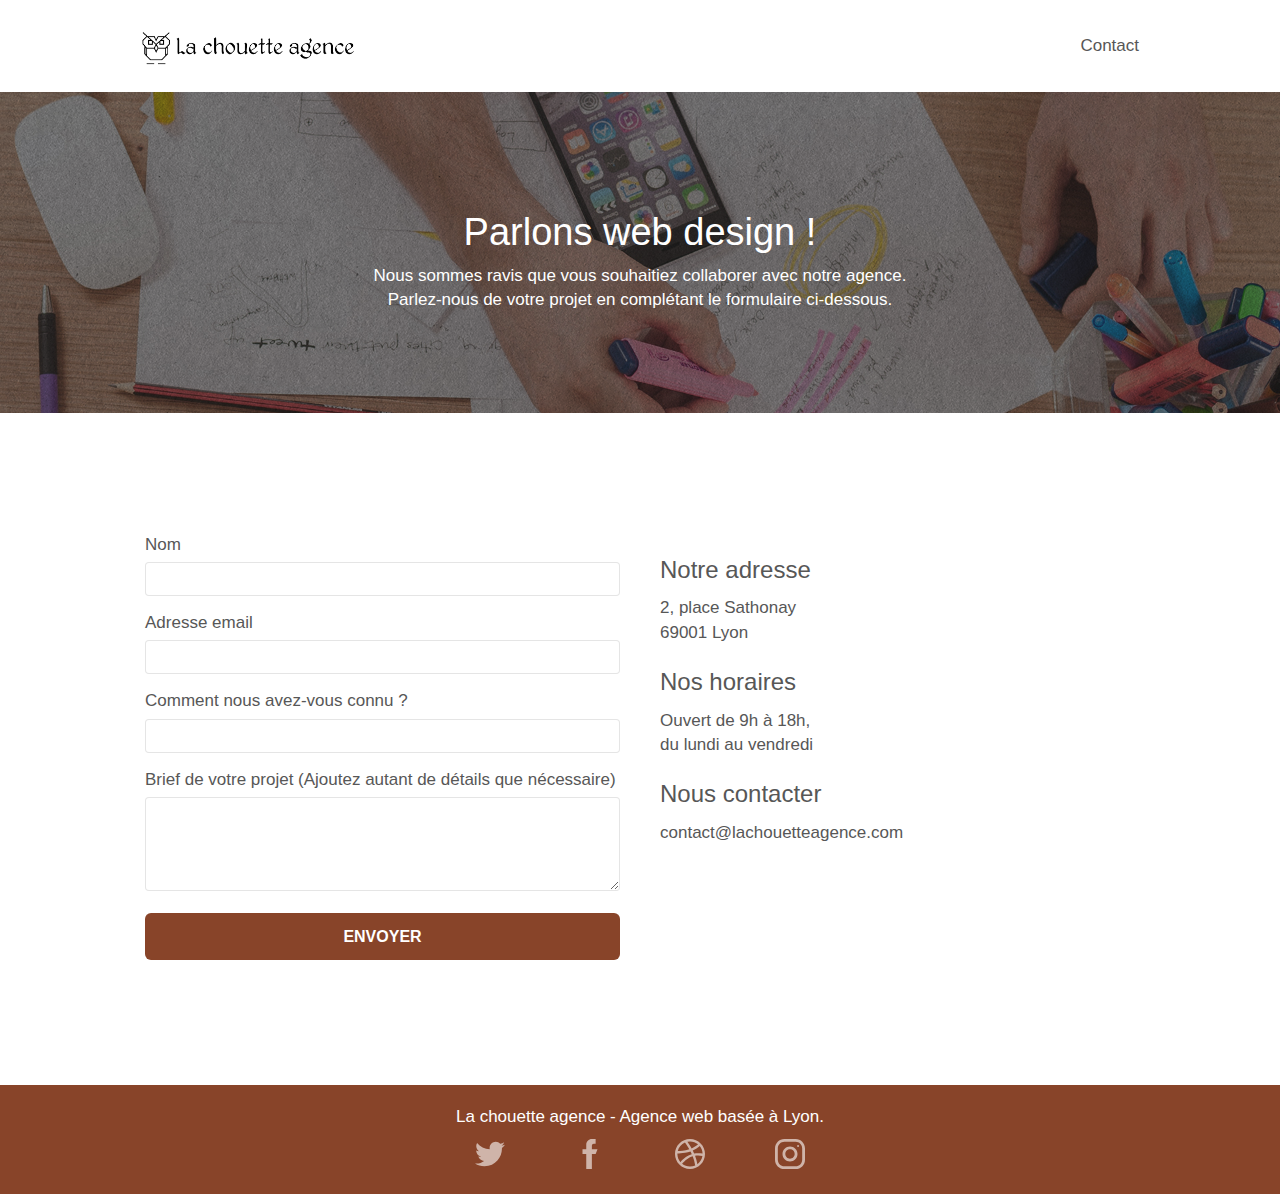
==== commit 409bb3b2: "updates to pages, img, fonts & scripts" ====
--- a/contact.html
+++ b/contact.html
@@ -5,27 +5,14 @@
 	<meta charset="utf-8">
 	<meta name="description"
 		content="La chouette agence est une agence de web design, basée à Lyon, qui aide les entreprises à devenir attractives et visibles sur internet.">
+	<meta name="robots" content="index, follow">
 	<meta name="viewport" content="width=device-width, initial-scale=1.0, viewport-fit=cover">
+	
 	<link rel="shortcut icon" type="image/png" href="favicon.jpg">
-
 	<link rel="stylesheet" type="text/css" href="./css/bootstrap.css">
 	<link rel="stylesheet" type="text/css" href="style.css">
-	<link rel="stylesheet" type="text/css" href="./css/font-awesome.css">
-	<link rel="stylesheet" type="text/css" href="./css/et-line.css">
-
-
-	<script src="./js/jquery-2.1.0.js"></script>
-	<script src="./js/bootstrap.js"></script>
-	<script src="./js/blocs.js"></script>
-	<script src="./js/jqBootstrapValidation.js"></script>
-	<script src="./js/formHandler.js"></script>
 
 	<title>Contact - La chouette agence, design de site web sur Lyon</title>
-
-
-	<!-- Analytics -->
-
-	<!-- Analytics END -->
 
 </head>
 
@@ -39,23 +26,12 @@
 				<nav class="navbar row">
 					<div class="navbar-header">
 						<a class="navbar-brand" href="index.html"><img src="img/la-chouette-agence.png"
-								alt="atlanta web design logo" height="40" /></a>
-						<button id="nav-toggle" type="button" class="ui-navbar-toggle navbar-toggle"
-							data-toggle="collapse" data-target=".navbar-1">
-							<span class="sr-only">Toggle navigation</span><span class="icon-bar"></span><span
-								class="icon-bar"></span><span class="icon-bar"></span>
-						</button>
+							alt="logo de la chouette agence de couleur claire" height="40" />
+						</a>
 					</div>
-					<div class="collapse navbar-collapse navbar-1 special-dropdown-nav">
-						<ul class="site-navigation nav navbar-nav">
-							<li>
-								<a href="index.html">Accueil</a>
-							</li>
-							<li>
-								<a href="contact.html">Contact</a>
-							</li>
-						</ul>
-					</div>
+					<a class="navbar-contact" href="contact.html">
+						Contact
+					</a>
 				</nav>
 			</div>
 		</header>
@@ -64,7 +40,7 @@
 		<main>
 
 			<!-- Section request -->
-			<section class="bloc bg-dots-bg bg-repeat bgc-atomic-tangerine d-bloc bloc-bg-texture texture-paper"
+			<section class="bloc bgc-dark-slate-blue bg-banniere d-bloc bloc-bg-texture texture-paper"
 				id="bloc-6">
 				<div class="container bloc-lg">
 					<div class="row">
@@ -93,24 +69,29 @@
 										Nom
 									</label>
 									<input id="name" class="form-control" required />
+									<span>Veuillez entrer un nom</span>
 								</div>
 								<div class="form-group">
 									<label>
 										Adresse email
 									</label>
 									<input id="email" class="form-control" type="email" required />
+									<span>Veuillez entrer une adresse email</span>
 								</div>
 								<div class="form-group">
 									<label>
 										Comment nous avez-vous connu ?
 									</label>
-									<input class="form-control" type="email" required id="input_504" />
+									<input class="form-control" type="text" required id="input_504" />
+									<span>Veuillez compléter ce champ</span>
 								</div>
 								<div class="form-group">
 									<label>
-										Brief de votre projet (Ajoutez autant de détails que nécessaire)<br>
-									</label><textarea id="message" class="form-control" rows="4" cols="50"
-										required></textarea>
+										Brief de votre projet (Ajoutez autant de détails que nécessaire)
+									</label>
+									<textarea id="message" class="form-control" rows="4" cols="50" required>
+									</textarea>
+									<span>Veuillez compléter ce champ</span>
 								</div>
 								<button class="bloc-button btn btn-lg btn-block cta-hero btn-atomic-tangerine"
 									type="submit">
@@ -119,18 +100,30 @@
 							</form>
 						</div>
 						<div class="col-sm-6">
+							<h2>
+								Notre adresse
+							</h2>
 							<p>
-								contact@lachouetteagence.com<br>2 place Sathonay 69001 Lyon<br>Ouvert de 9h à 18h, du
-								lundi au vendredi<br>
+								2, place Sathonay <br>
+								69001 Lyon
+							</p>
+							<h2>
+								Nos horaires
+							</h2>
+							<p>
+								Ouvert de 9h à 18h, <br>
+								du lundi au vendredi
+							</p>
+							<h2>
+								Nous contacter
+							</h2>
+							<p>
+								contact@lachouetteagence.com
 							</p>
 						</div>
 					</div>
 				</div>
 			</section>
-
-			<!-- Button ScrollToTop -->
-			<a class="bloc-button btn btn-d scrollToTop" onclick="scrollToTarget('1')"><span
-					class="fa fa-chevron-up"></span></a>
 
 			<!-- Footer -->
 			<footer class="bloc bgc-atomic-tangerine d-bloc" id="bloc-8">
@@ -138,31 +131,35 @@
 					<div class="row">
 						<div class="col-sm-12">
 							<p class="text-center white">
-								La chouette agence - Agence web basée à Lyon.<br>
+								La chouette agence - Agence web basée à Lyon.
 							</p>
 							<div class="row row-no-gutters social">
 								<div class="col-sm-3">
 									<div class="text-center">
-										<a class="social" href="index.html"><span
-												class="fa fa-twitter icon-md"></span></a>
+										<a class="social" href="index.html" aria-label="twitter link">
+											<svg class="icon-md" viewBox="0 0 512 512" xmlns="http://www.w3.org/2000/svg" style="enable-background:new 0 0 512 512" xml:space="preserve"><path d="M512 97.248c-19.04 8.352-39.328 13.888-60.48 16.576 21.76-12.992 38.368-33.408 46.176-58.016-20.288 12.096-42.688 20.64-66.56 25.408C411.872 60.704 384.416 48 354.464 48c-58.112 0-104.896 47.168-104.896 104.992 0 8.32.704 16.32 2.432 23.936-87.264-4.256-164.48-46.08-216.352-109.792-9.056 15.712-14.368 33.696-14.368 53.056 0 36.352 18.72 68.576 46.624 87.232-16.864-.32-33.408-5.216-47.424-12.928v1.152c0 51.008 36.384 93.376 84.096 103.136-8.544 2.336-17.856 3.456-27.52 3.456-6.72 0-13.504-.384-19.872-1.792 13.6 41.568 52.192 72.128 98.08 73.12-35.712 27.936-81.056 44.768-130.144 44.768-8.608 0-16.864-.384-25.12-1.44C46.496 446.88 101.6 464 161.024 464c193.152 0 298.752-160 298.752-298.688 0-4.64-.16-9.12-.384-13.568 20.832-14.784 38.336-33.248 52.608-54.496z"/></svg>
+										</a>
 									</div>
 								</div>
 								<div class="col-sm-3">
 									<div class="text-center">
-										<a class="social" href="index.html"><span
-												class="fa fa-facebook icon-md"></span></a>
+										<a class="social" href="index.html" aria-label="facebook link">
+											<svg class="icon-md" viewBox="0 0 512 512" xmlns="http://www.w3.org/2000/svg" style="enable-background:new 0 0 512 512" xml:space="preserve"><path d="M288 176v-64c0-17.664 14.336-32 32-32h32V0h-64c-53.024 0-96 42.976-96 96v80h-64v80h64v256h96V256h64l32-80h-96z"/></svg>
+										</a>
 									</div>
 								</div>
 								<div class="col-sm-3">
 									<div class="text-center">
-										<a class="social" href="index.html"><span
-												class="fa fa-dribbble icon-md"></span></a>
+										<a class="social" href="index.html" aria-label="dribble link">
+											<svg class="icon-md" viewBox="0 0 186.846 186.846" xmlns="http://www.w3.org/2000/svg" style="enable-background:new 0 0 186.846 186.846" xml:space="preserve"><path d="M93.423.001C41.909.001 0 41.91 0 93.423s41.909 93.422 93.423 93.422 93.423-41.909 93.423-93.422S144.937.001 93.423.001zm60.88 44.06c10.488 12.91 16.945 29.205 17.482 46.968-19.428-4.022-37.02-3.55-52.55-.505a365.92 365.92 0 0 0-8.661-18.762c16.913-7.286 31.637-16.592 43.729-27.701zm-10.524-10.696c-12.003 10.956-25.913 19.068-40.156 25.057-10.454-19.117-20.456-33.513-26.549-41.694a78.382 78.382 0 0 1 16.349-1.727c19.157 0 36.722 6.914 50.356 18.364zM61.924 21.627c4.601 5.962 15.56 20.89 27.332 42.129C59.67 73.395 30.962 75.019 17.167 75.17c5.75-24.02 22.571-43.771 44.757-53.543zM15.082 90.208l.442.001c9.532 0 26.996-.641 47.556-4.39 11.73-2.139 22.853-5.018 33.29-8.586a359.016 359.016 0 0 1 8.037 17.114c-14.614 4.705-26.938 11.475-36.7 18.197-16.37 11.273-27.838 23.78-34.1 31.513C22.013 130.384 15 112.712 15 93.423c0-1.078.038-2.147.082-3.215zm29.334 64.374c5.391-6.788 16.364-19.143 32.237-29.984 10.787-7.368 21.947-12.842 33.436-16.435 6.666 17.278 12.357 36.369 15.75 56.64a77.937 77.937 0 0 1-32.416 7.042c-18.532 0-35.571-6.475-49.007-17.263zm95.223 2.144c-3.497-18.617-8.712-36.122-14.741-52.12 14.83-2.502 30.157-1.986 45.899 1.55-3.395 20.69-14.908 38.674-31.158 50.57z"/></svg>
+										</a>
 									</div>
 								</div>
 								<div class="col-sm-3">
 									<div class="text-center">
-										<a class="social" href="index.html"><span
-												class="fa fa-instagram icon-md"></span></a>
+										<a class="social" href="index.html" aria-label="instagram link">
+											<svg class="icon-md" viewBox="0 0 512 512" xmlns="http://www.w3.org/2000/svg" style="enable-background:new 0 0 512 512" xml:space="preserve"><path d="M352 0H160C71.648 0 0 71.648 0 160v192c0 88.352 71.648 160 160 160h192c88.352 0 160-71.648 160-160V160C512 71.648 440.352 0 352 0zm112 352c0 61.76-50.24 112-112 112H160c-61.76 0-112-50.24-112-112V160C48 98.24 98.24 48 160 48h192c61.76 0 112 50.24 112 112v192z"/><path d="M256 128c-70.688 0-128 57.312-128 128s57.312 128 128 128 128-57.312 128-128-57.312-128-128-128zm0 208c-44.096 0-80-35.904-80-80 0-44.128 35.904-80 80-80s80 35.872 80 80c0 44.096-35.904 80-80 80z"/><circle cx="393.6" cy="118.4" r="17.056"/></svg>
+										</a>
 									</div>
 								</div>
 							</div>
--- a/style.css
+++ b/style.css
@@ -25,6 +25,28 @@
     width: 100%;
     z-index: 100000;
     background: #FFFFFF url("img/pageload-spinner.gif") no-repeat center center;
+}
+
+blockquote {
+    border-left: unset;
+}
+
+blockquote q {
+    color: #575757;
+    font-style: italic;
+}
+
+blockquote q::before {
+    content: '\201C';
+}
+
+blockquote q::after {
+    content: '\201D';
+}
+
+blockquote p {
+    padding-top: 10px;
+    font-weight: 600;
 }
 
 .bloc {
@@ -273,6 +295,8 @@
 }
 
 .row-no-gutters {
+    display: flex;
+    justify-content: space-around;
     margin-right: 0;
     margin-left: 0;
 }
@@ -288,8 +312,15 @@
 }
 
 .navbar {
+    display: flex;
+    align-items: center;
+    justify-content: space-between;
     margin-bottom: 0;
     z-index: 1;
+}
+
+.navbar-header {
+    flex: 1;
 }
 
 .navbar-brand {
@@ -315,6 +346,15 @@
     margin: 0;
 }
 
+.navbar-contact {
+    font-size: 17px;
+    padding: 3px 15px;
+}
+
+.navbar-contact:hover {
+    text-decoration: underline;
+}
+
 .navbar .nav {
     padding-top: 2px;
     margin-right: -16px;
@@ -476,7 +516,12 @@
 }
 
 .icon-md {
-    font-size: 30px!important;
+    width: 30px!important;
+    fill: rgba(255, 255, 255, .6);
+}
+
+.icon-md:hover {
+    fill: #FFFFFF;
 }
 
 .icon-lg {
@@ -510,133 +555,35 @@
     box-shadow: none;
 }
 
-.scrollToTop {
-    width: 40px;
-    height: 40px;
-    position: fixed;
-    bottom: 20px;
-    right: 20px;
-    z-index: 500;
-    transition: all .3s ease-in-out;
-}
-
-.scrollToTop span {
-    margin-top: 6px;
-    color: #FFFFFF;
-}
-
-.showScrollTop {
-    font-size: 14px;
-    opacity: 1;
-}
-
-a[data-lightbox] {
-    position: relative;
+form {
+    font-size: 17px;
+}
+
+.form-group span {
+    padding: 10px 0px;
+    display: none; 
+}
+
+input:focus:invalid, textarea:focus:invalid {
+    border-color: #FF0000;
+    box-shadow: inset 0 1px 1px rgba(0, 0, 0, .075), 0 0 8px rgba(233, 102, 102, 0.6)
+}
+
+input:focus:invalid + span, textarea:focus:invalid + span {
     display: block;
-    text-align: center;
-}
-
-a[data-lightbox]:hover::before {
-    content: "+";
-    font-family: "HelveticaNeue-Light", "Helvetica Neue Light", "Helvetica Neue", Helvetica, Arial;
-    font-size: 32px;
-    width: 50px;
-    height: 50px;
-    margin-left: -25px;
-    border-radius: 50%;
-    background: rgba(0, 0, 0, .6);
-    color: #FFF;
-    font-weight: 100;
-    z-index: 1;
-    position: absolute;
-    top: 50%;
-    transform: translateY(-50%);
-    -webkit-transform: translateY(-50%);
-}
-
-a[data-lightbox]:hover img {
-    opacity: 0.6;
-    -webkit-animation-fill-mode: none;
-    animation-fill-mode: none;
-}
-
-#lightbox-modal {
-    display: flex;
-    align-items: center;
-}
-
-#lightbox-modal .modal-dialog {
-    width: 90%;
-    max-width: 900px;
-    margin: 0 auto 0;
-}
-
-#lightbox-modal .modal-dialog img {
-    max-height: 90vh;
-    margin: 0 auto;
-}
-
-.lightbox-caption {
-    padding: 20px;
-    color: #FFF;
-    background: rgba(0, 0, 0, .5);
-    position: absolute;
-    left: 15px;
-    right: 15px;
-    bottom: 5px;
-}
-
-.close-lightbox {
-    color: #FFF;
-    font-size: 30px;
-    position: absolute;
-    top: 20px;
-    right: 20px;
-    z-index: 20;
-    background: rgba(0, 0, 0, .5);
-    border: none;
-    line-height: 30px;
-    padding: 0 9px 5px;
-    opacity: 0.3;
-}
-
-.close-lightbox:hover,
-.next-lightbox:hover,
-.prev-lightbox:hover {
-    opacity: 1.0;
-    color: #FFF;
-}
-
-.next-lightbox,
-.prev-lightbox {
-    font-size: 20px;
-    color: rgba(255, 255, 255, .9);
-    background: rgba(0, 0, 0, .5);
-    transition: all .2s ease-in-out;
-    position: absolute;
-    top: 45%;
-    z-index: 1;
-    opacity: 0.4;
-}
-
-.next-lightbox {
-    padding: 6px 8px 1px 13px;
-    right: 25px;
-}
-
-.prev-lightbox {
-    padding: 6px 13px 1px 10px;
-    left: 25px;
-}
-
-.snapshot-lb .modal-body {
-    padding-bottom: 45px;
-}
-
-.snapshot-lb .lightbox-caption {
-    padding: 0;
-    color: rgba(0, 0, 0, .5);
-    background: none;
+    color: #FF0000;
+}
+
+input:focus:valid, textarea:focus:valid {
+    border-color: #56C93F;
+    box-shadow: inset 0 1px 1px rgba(0, 0, 0, .075), 0 0 8px rgba(117, 233, 102, 0.6)
+}
+
+.col-sm-6 {
+    padding: 20px 20px;
+}
+.col-sm-6 h2 {
+    font-size: 24px;
 }
 
 h1,
@@ -700,8 +647,6 @@
 }
 
 .social {
-    display: flex;
-    justify-content: space-around;
     max-width: 400px;
     margin: auto auto auto auto;
 }
@@ -736,6 +681,8 @@
 .icons {
     margin-bottom: 14px;
     margin-top: 24px;
+    width: 60px;
+    fill: #575757;
 }
 
 .white {
@@ -757,8 +704,9 @@
 }
 
 .black-background {
-    background-color: #331010;
+    background-color: #0a0d17d1;
     padding: 40px 40px 40px 40px;
+    border-radius: 30px;
 }
 
 .bold-link {
@@ -812,14 +760,6 @@
 .icon-dark-slate-blue {
     color: #364577!important;
     border-color: #364577!important;
-}
-
-.bg-dots-bg {
-    background-image: url("img/dots-bg.png");
-}
-
-.bg-lines-h2-bg {
-    background-image: url("img/lines-h2-bg.png");
 }
 
 .bg-banniere {
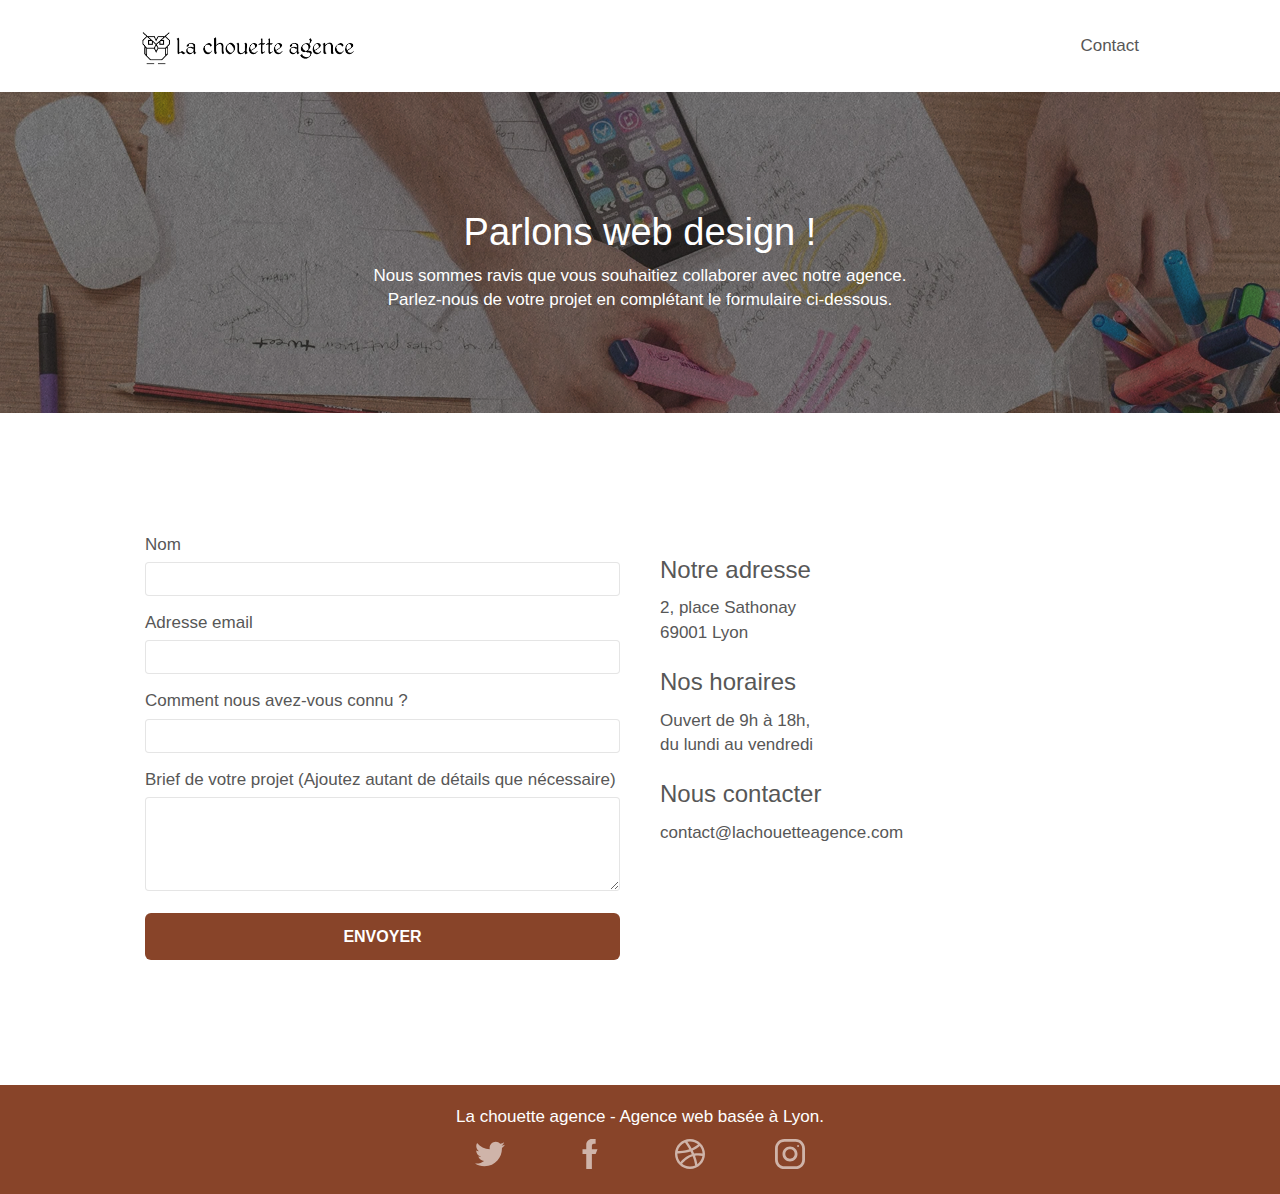
==== commit 1bfd2b02: "updates to img & form" ====
--- a/contact.html
+++ b/contact.html
@@ -7,7 +7,7 @@
 		content="La chouette agence est une agence de web design, basée à Lyon, qui aide les entreprises à devenir attractives et visibles sur internet.">
 	<meta name="robots" content="index, follow">
 	<meta name="viewport" content="width=device-width, initial-scale=1.0, viewport-fit=cover">
-	
+
 	<link rel="shortcut icon" type="image/png" href="favicon.jpg">
 	<link rel="stylesheet" type="text/css" href="./css/bootstrap.css">
 	<link rel="stylesheet" type="text/css" href="style.css">
@@ -25,7 +25,7 @@
 			<div class="container bloc-sm">
 				<nav class="navbar row">
 					<div class="navbar-header">
-						<a class="navbar-brand" href="index.html"><img src="img/la-chouette-agence.png"
+						<a class="navbar-brand" href="index.html"><img src="img/la-chouette-agence.webp"
 							alt="logo de la chouette agence de couleur claire" height="40" />
 						</a>
 					</div>
@@ -62,8 +62,8 @@
 				<div class="container bloc-lg">
 					<div class="row">
 						<div class="col-sm-6">
-							<form id="form_1" novalidate success-msg="Your message has been sent."
-								fail-msg="Sorry it seems that our mail server is not responding, Sorry for the inconvenience!">
+							<form id="form_1" novalidate success-msg="Votre message à bien été envoyé."
+								fail-msg="Désolé, il semblerait que notre serveur mail ne réponde pas">
 								<div class="form-group">
 									<label>
 										Nom
--- a/style.css
+++ b/style.css
@@ -113,7 +113,7 @@
 }
 
 .texture-paper::before {
-    background: url("img/texture-paper.png");
+    background: url("img/texture-paper.webp");
     background-size: 280px 280px;
 }
 
@@ -763,11 +763,11 @@
 }
 
 .bg-banniere {
-    background-image: url("img/la-chouette-agence-banniere.jpg");
+    background-image: url("img/la-chouette-agence-banniere.webp");
 }
 
 .bg-presentation {
-    background-image: url("img/image-de-presentation.jpg");
+    background-image: url("img/image-de-presentation.webp");
 }
 
 @media (max-width: 1024px) {
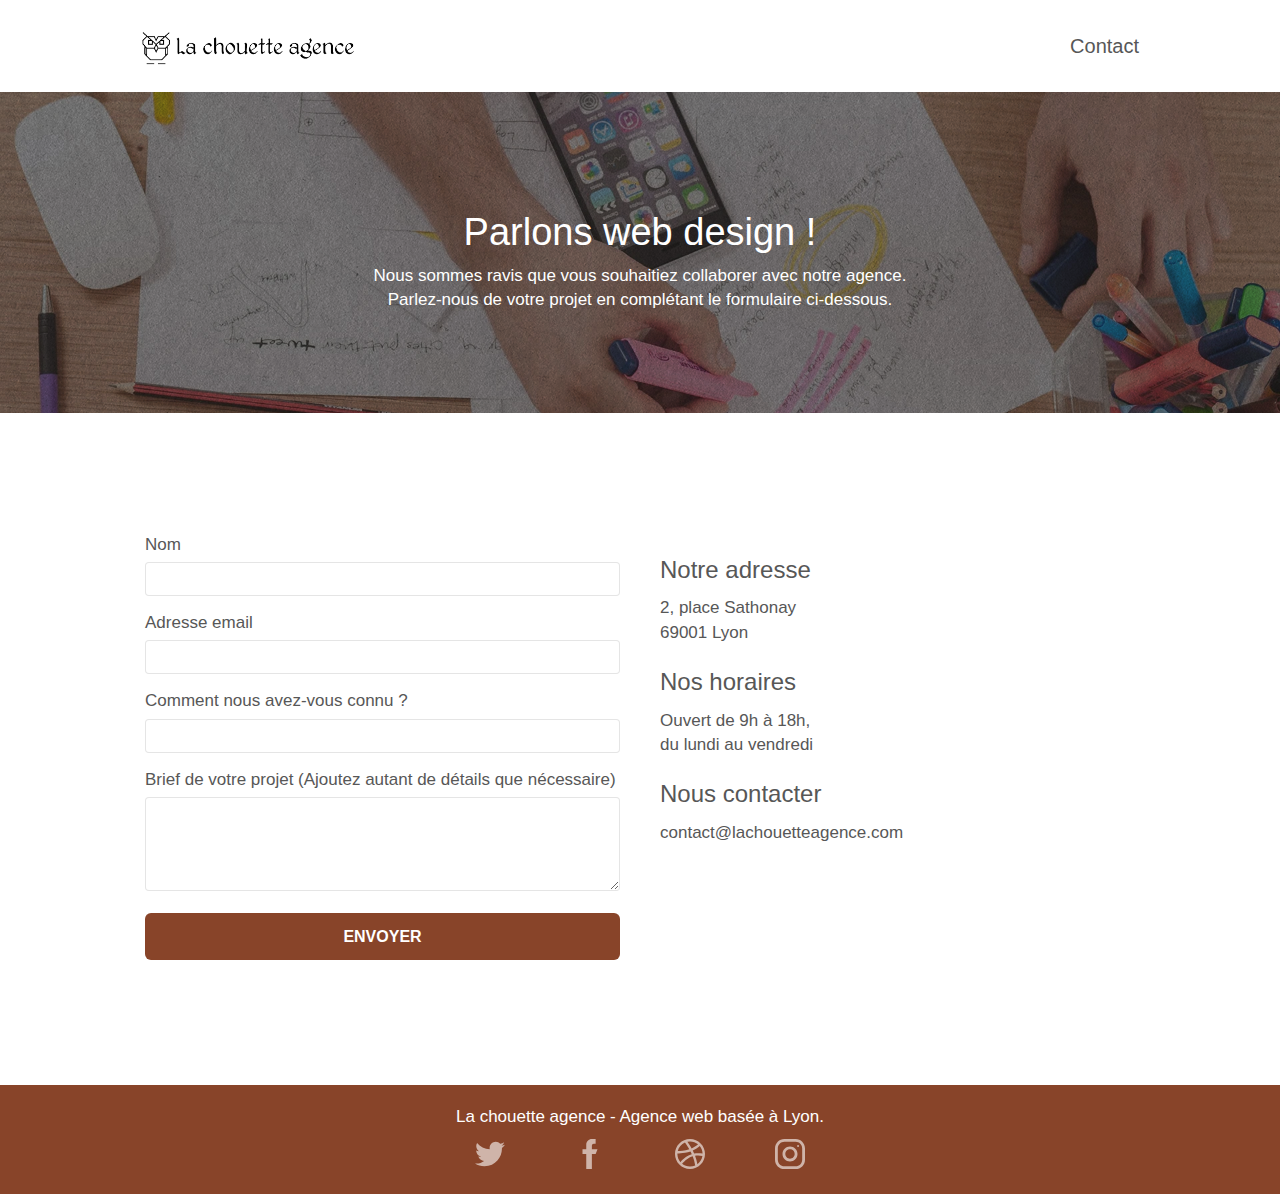
==== commit dee1a887: "update to form, anchors & title" ====
--- a/contact.html
+++ b/contact.html
@@ -62,35 +62,33 @@
 				<div class="container bloc-lg">
 					<div class="row">
 						<div class="col-sm-6">
-							<form id="form_1" novalidate success-msg="Votre message à bien été envoyé."
-								fail-msg="Désolé, il semblerait que notre serveur mail ne réponde pas">
+							<form id="form_1">
 								<div class="form-group">
 									<label>
 										Nom
 									</label>
-									<input id="name" class="form-control" required />
+									<input id="name" class="form-control" aria-label="name" required />
 									<span>Veuillez entrer un nom</span>
 								</div>
 								<div class="form-group">
 									<label>
 										Adresse email
 									</label>
-									<input id="email" class="form-control" type="email" required />
+									<input id="email" class="form-control" type="email" aria-label="email" required />
 									<span>Veuillez entrer une adresse email</span>
 								</div>
 								<div class="form-group">
 									<label>
 										Comment nous avez-vous connu ?
 									</label>
-									<input class="form-control" type="text" required id="input_504" />
+									<input class="form-control" type="text" aria-label="text" required id="input_504" />
 									<span>Veuillez compléter ce champ</span>
 								</div>
 								<div class="form-group">
 									<label>
 										Brief de votre projet (Ajoutez autant de détails que nécessaire)
 									</label>
-									<textarea id="message" class="form-control" rows="4" cols="50" required>
-									</textarea>
+									<textarea id="message" class="form-control" rows="4" cols="50" aria-label="message" required></textarea>
 									<span>Veuillez compléter ce champ</span>
 								</div>
 								<button class="bloc-button btn btn-lg btn-block cta-hero btn-atomic-tangerine"
@@ -136,28 +134,28 @@
 							<div class="row row-no-gutters social">
 								<div class="col-sm-3">
 									<div class="text-center">
-										<a class="social" href="index.html" aria-label="twitter link">
+										<a class="social" href="#" aria-label="twitter link">
 											<svg class="icon-md" viewBox="0 0 512 512" xmlns="http://www.w3.org/2000/svg" style="enable-background:new 0 0 512 512" xml:space="preserve"><path d="M512 97.248c-19.04 8.352-39.328 13.888-60.48 16.576 21.76-12.992 38.368-33.408 46.176-58.016-20.288 12.096-42.688 20.64-66.56 25.408C411.872 60.704 384.416 48 354.464 48c-58.112 0-104.896 47.168-104.896 104.992 0 8.32.704 16.32 2.432 23.936-87.264-4.256-164.48-46.08-216.352-109.792-9.056 15.712-14.368 33.696-14.368 53.056 0 36.352 18.72 68.576 46.624 87.232-16.864-.32-33.408-5.216-47.424-12.928v1.152c0 51.008 36.384 93.376 84.096 103.136-8.544 2.336-17.856 3.456-27.52 3.456-6.72 0-13.504-.384-19.872-1.792 13.6 41.568 52.192 72.128 98.08 73.12-35.712 27.936-81.056 44.768-130.144 44.768-8.608 0-16.864-.384-25.12-1.44C46.496 446.88 101.6 464 161.024 464c193.152 0 298.752-160 298.752-298.688 0-4.64-.16-9.12-.384-13.568 20.832-14.784 38.336-33.248 52.608-54.496z"/></svg>
 										</a>
 									</div>
 								</div>
 								<div class="col-sm-3">
 									<div class="text-center">
-										<a class="social" href="index.html" aria-label="facebook link">
+										<a class="social" href="#" aria-label="facebook link">
 											<svg class="icon-md" viewBox="0 0 512 512" xmlns="http://www.w3.org/2000/svg" style="enable-background:new 0 0 512 512" xml:space="preserve"><path d="M288 176v-64c0-17.664 14.336-32 32-32h32V0h-64c-53.024 0-96 42.976-96 96v80h-64v80h64v256h96V256h64l32-80h-96z"/></svg>
 										</a>
 									</div>
 								</div>
 								<div class="col-sm-3">
 									<div class="text-center">
-										<a class="social" href="index.html" aria-label="dribble link">
+										<a class="social" href="#" aria-label="dribble link">
 											<svg class="icon-md" viewBox="0 0 186.846 186.846" xmlns="http://www.w3.org/2000/svg" style="enable-background:new 0 0 186.846 186.846" xml:space="preserve"><path d="M93.423.001C41.909.001 0 41.91 0 93.423s41.909 93.422 93.423 93.422 93.423-41.909 93.423-93.422S144.937.001 93.423.001zm60.88 44.06c10.488 12.91 16.945 29.205 17.482 46.968-19.428-4.022-37.02-3.55-52.55-.505a365.92 365.92 0 0 0-8.661-18.762c16.913-7.286 31.637-16.592 43.729-27.701zm-10.524-10.696c-12.003 10.956-25.913 19.068-40.156 25.057-10.454-19.117-20.456-33.513-26.549-41.694a78.382 78.382 0 0 1 16.349-1.727c19.157 0 36.722 6.914 50.356 18.364zM61.924 21.627c4.601 5.962 15.56 20.89 27.332 42.129C59.67 73.395 30.962 75.019 17.167 75.17c5.75-24.02 22.571-43.771 44.757-53.543zM15.082 90.208l.442.001c9.532 0 26.996-.641 47.556-4.39 11.73-2.139 22.853-5.018 33.29-8.586a359.016 359.016 0 0 1 8.037 17.114c-14.614 4.705-26.938 11.475-36.7 18.197-16.37 11.273-27.838 23.78-34.1 31.513C22.013 130.384 15 112.712 15 93.423c0-1.078.038-2.147.082-3.215zm29.334 64.374c5.391-6.788 16.364-19.143 32.237-29.984 10.787-7.368 21.947-12.842 33.436-16.435 6.666 17.278 12.357 36.369 15.75 56.64a77.937 77.937 0 0 1-32.416 7.042c-18.532 0-35.571-6.475-49.007-17.263zm95.223 2.144c-3.497-18.617-8.712-36.122-14.741-52.12 14.83-2.502 30.157-1.986 45.899 1.55-3.395 20.69-14.908 38.674-31.158 50.57z"/></svg>
 										</a>
 									</div>
 								</div>
 								<div class="col-sm-3">
 									<div class="text-center">
-										<a class="social" href="index.html" aria-label="instagram link">
+										<a class="social" href="#" aria-label="instagram link">
 											<svg class="icon-md" viewBox="0 0 512 512" xmlns="http://www.w3.org/2000/svg" style="enable-background:new 0 0 512 512" xml:space="preserve"><path d="M352 0H160C71.648 0 0 71.648 0 160v192c0 88.352 71.648 160 160 160h192c88.352 0 160-71.648 160-160V160C512 71.648 440.352 0 352 0zm112 352c0 61.76-50.24 112-112 112H160c-61.76 0-112-50.24-112-112V160C48 98.24 98.24 48 160 48h192c61.76 0 112 50.24 112 112v192z"/><path d="M256 128c-70.688 0-128 57.312-128 128s57.312 128 128 128 128-57.312 128-128-57.312-128-128-128zm0 208c-44.096 0-80-35.904-80-80 0-44.128 35.904-80 80-80s80 35.872 80 80c0 44.096-35.904 80-80 80z"/><circle cx="393.6" cy="118.4" r="17.056"/></svg>
 										</a>
 									</div>
--- a/style.css
+++ b/style.css
@@ -25,6 +25,11 @@
     width: 100%;
     z-index: 100000;
     background: #FFFFFF url("img/pageload-spinner.gif") no-repeat center center;
+}
+
+h1 strong {
+    font-size: 24px;
+    font-weight: 300;  
 }
 
 blockquote {
@@ -347,7 +352,7 @@
 }
 
 .navbar-contact {
-    font-size: 17px;
+    font-size: 20px;
     padding: 3px 15px;
 }
 
